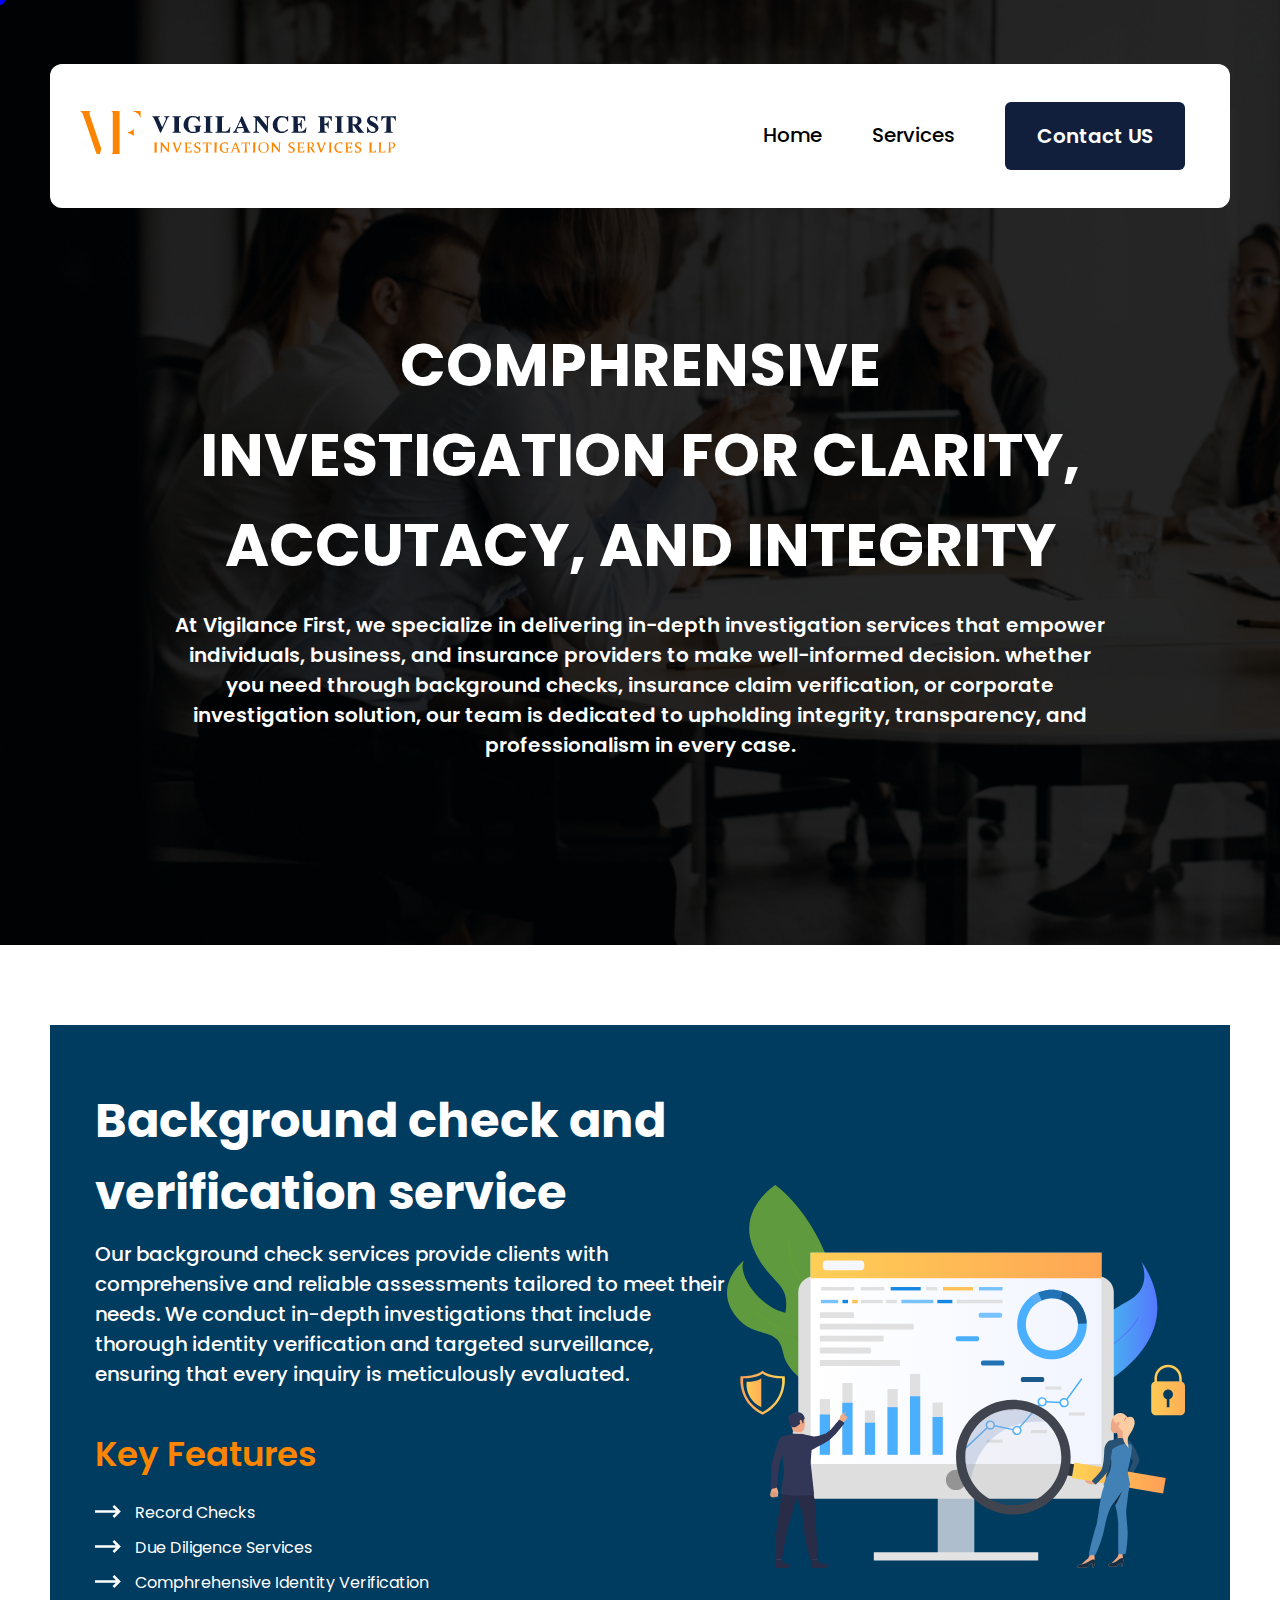
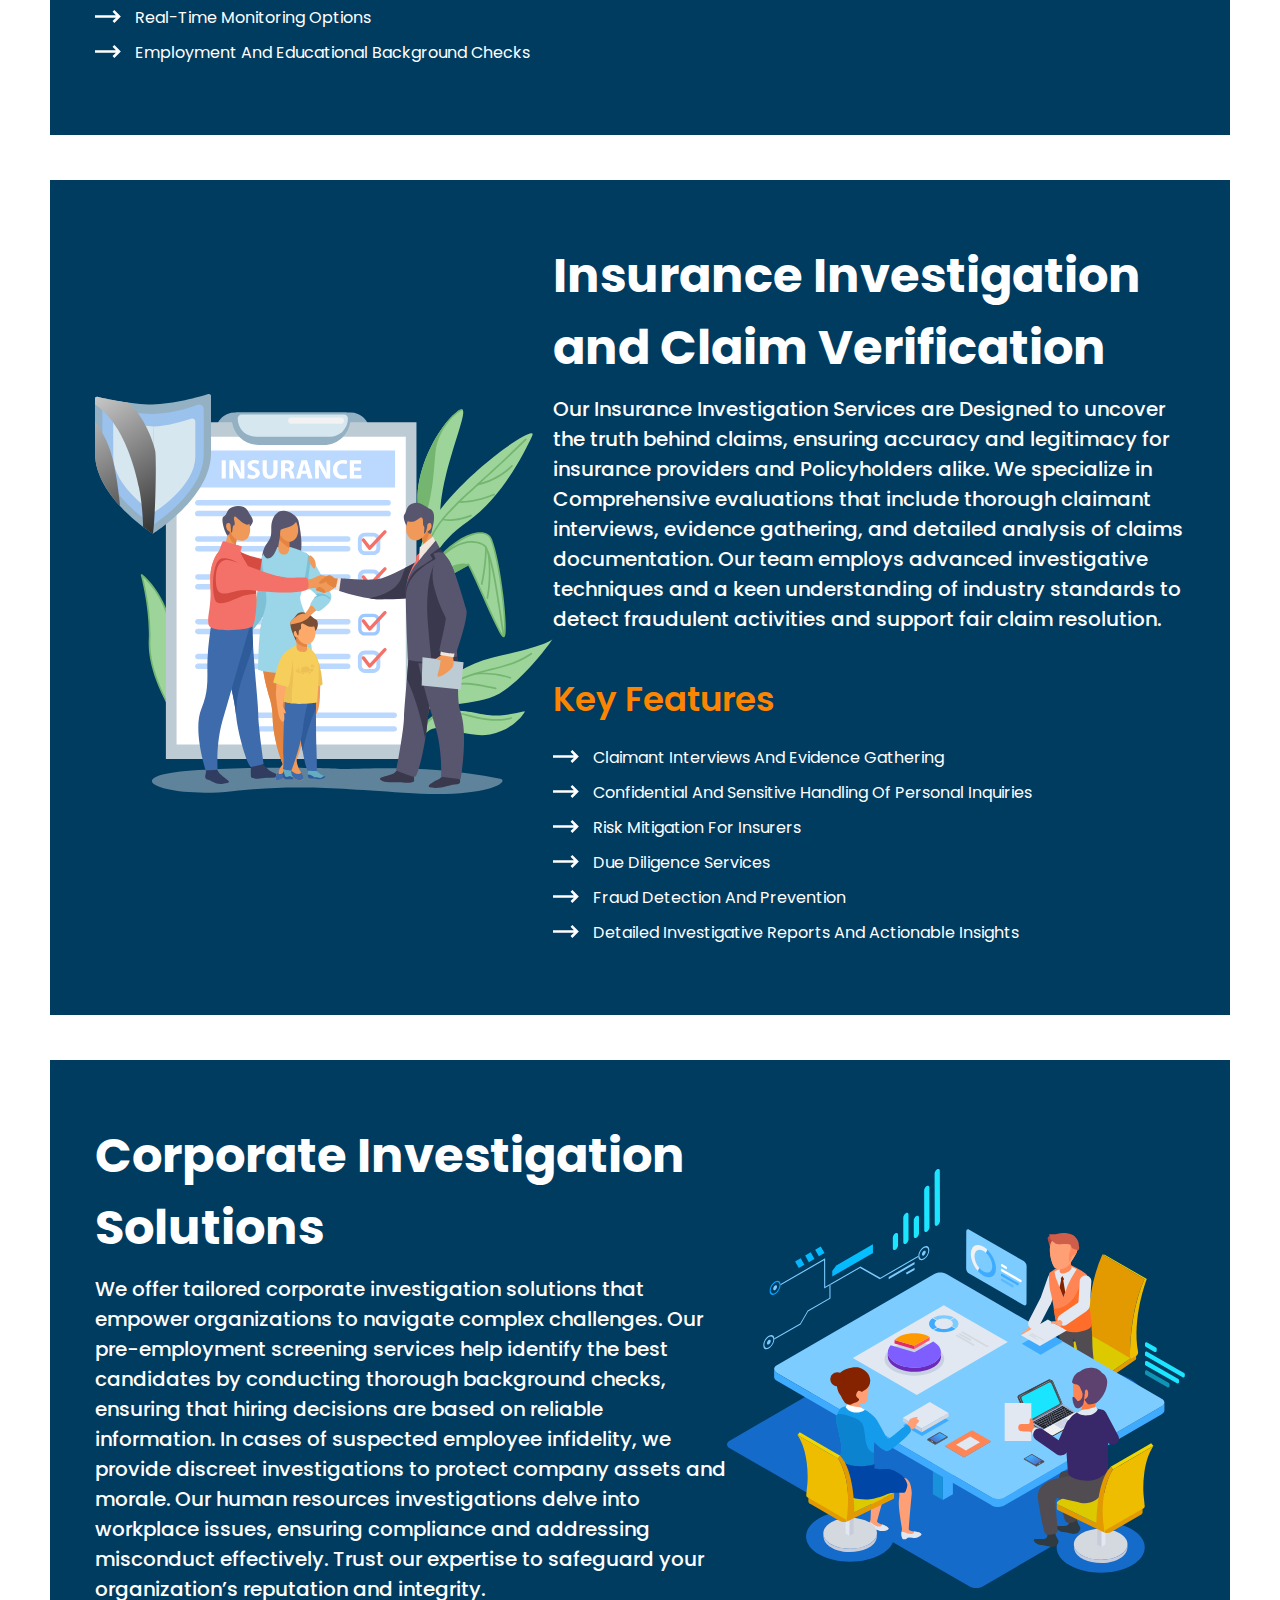
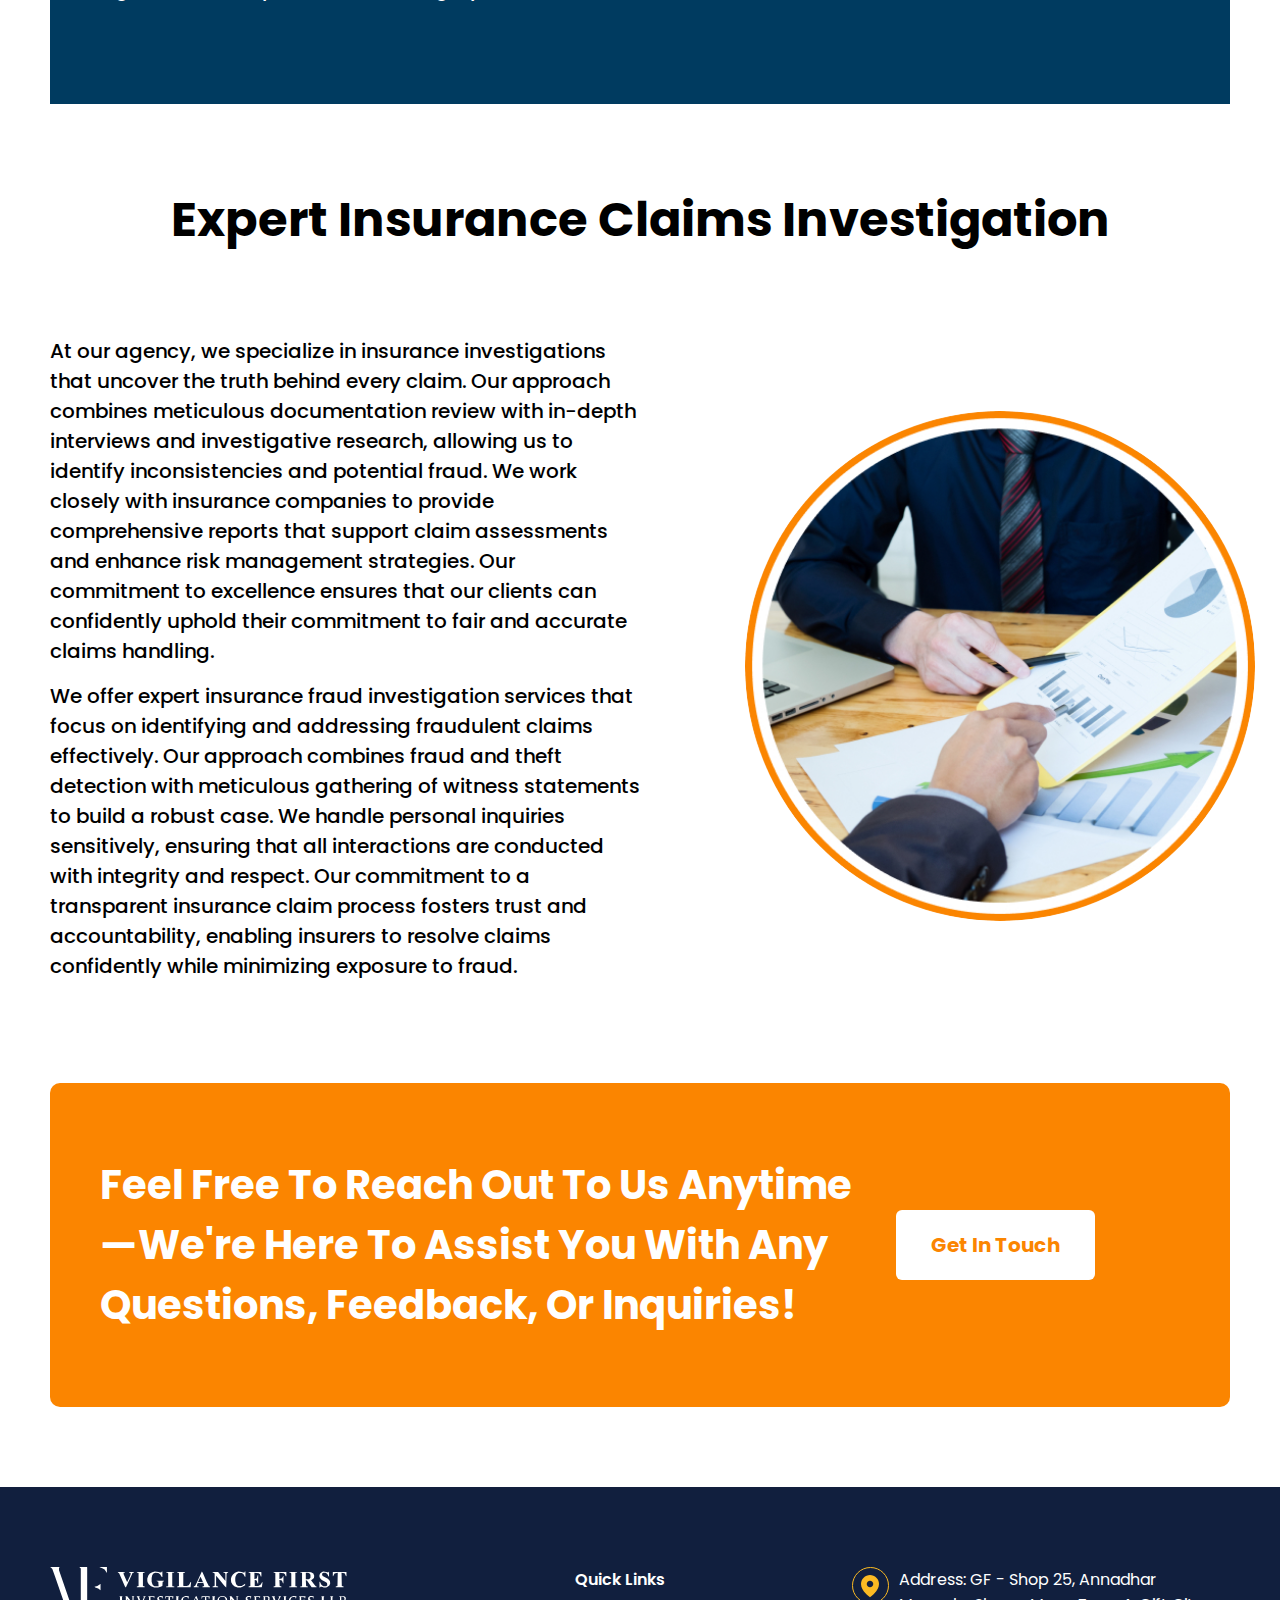
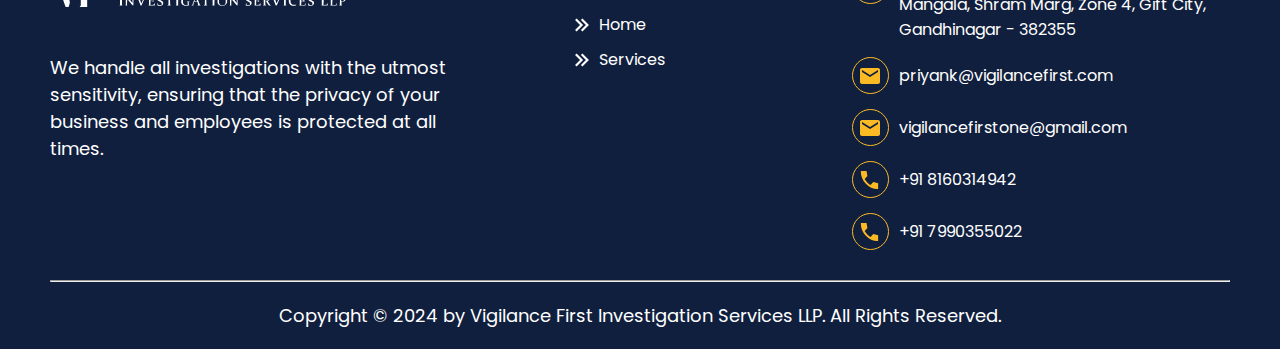
==== services.html @ 086d8054 "-" ====
<!DOCTYPE html>
<html lang="en">

<head>
    <meta charset="UTF-8" />
    <meta name="viewport" content="width=device-width, initial-scale=1.0" />
    <title>VF | Services</title>
    <link
        href="https://fonts.googleapis.com/css2?family=Poppins:ital,wght@0,100;0,200;0,300;0,400;0,500;0,600;0,700;0,800;0,900;1,100;1,200;1,300;1,400;1,500;1,600;1,700;1,800;1,900&display=swap"
        rel="stylesheet" />
    <link rel="stylesheet" href="./css/style.css" />
    <link rel="stylesheet" href="./css/media.css" />
</head>

<body>
    <div id="cursor"></div>
    <header class="main-header">
        <div class="container">
            <div class="inner-header">
                <a class="logo" href="#"><img src="/images/header-logo.svg" alt=""></a>
                <button class="menu-toggle" aria-label="Toggle navigation">
                    <span class="bar"></span>
                    <span class="bar"></span>
                    <span class="bar"></span>
                </button>
                <div class="navmenu">
                    
                    <ul class="navbar">
                        <li><a href="./index.html">Home</a></li>
                        <li><a href="./services.html">Services</a></li>
                        <a href="mailto:vigilancefirstone@gmail.com" class="navbar-contact-cta">Contact US</a>
                    </ul>
                </div>
            </div>
        </div> 
    </header>

    <section class="hero-banner services">
        <div class="container">
            <div class="main-content">
                <h1>
                    Comphrensive investigation for clarity, accutacy, and integrity
                </h1>
                <p>
                    At Vigilance First, we specialize in delivering in-depth investigation
                    services that empower individuals, business, and insurance providers
                    to make well-informed decision. whether you need through background
                    checks, insurance claim verification, or corporate investigation
                    solution, our team is dedicated to upholding integrity,
                    transparency, and professionalism in every case.
                </p>
            </div>
        </div>
    </section>

    <section class="services-zig-zag-section py-80">
        <div class="container">
            <div class="main-content">
                <div class="left-content">
                    <h2>Background check and verification service</h2>
                    <p>
                        Our background check services provide clients with comprehensive and
                        reliable assessments tailored to meet their needs. We conduct
                        in-depth investigations that include thorough identity verification
                        and targeted surveillance, ensuring that every inquiry is
                        meticulously evaluated.
                    </p>
                    <span class="title">Key Features</span>
                    <ul>
                        <li>
                            <svg xmlns="http://www.w3.org/2000/svg" width="26" height="13" viewBox="0 0 26 13"
                                fill="none">
                                <path
                                    d="M20.8862 7.75L17.5537 11.0954L19.375 12.9167L25.8333 6.45833L19.375 0L17.5537 1.82125L20.8862 5.16667H0V7.75H20.8862Z"
                                    fill="white" />
                            </svg>
                            <span>record checks</span>
                        </li>
                        <li>
                            <svg xmlns="http://www.w3.org/2000/svg" width="26" height="13" viewBox="0 0 26 13"
                                fill="none">
                                <path
                                    d="M20.8862 7.75L17.5537 11.0954L19.375 12.9167L25.8333 6.45833L19.375 0L17.5537 1.82125L20.8862 5.16667H0V7.75H20.8862Z"
                                    fill="white" />
                            </svg>
                            <span>Due Diligence Services</span>
                        </li>
                        <li>
                            <svg xmlns="http://www.w3.org/2000/svg" width="26" height="13" viewBox="0 0 26 13"
                                fill="none">
                                <path
                                    d="M20.8862 7.75L17.5537 11.0954L19.375 12.9167L25.8333 6.45833L19.375 0L17.5537 1.82125L20.8862 5.16667H0V7.75H20.8862Z"
                                    fill="white" />
                            </svg>
                            <span>Comphrehensive identity verification</span>
                        </li>
                        <li>
                            <svg xmlns="http://www.w3.org/2000/svg" width="26" height="13" viewBox="0 0 26 13"
                                fill="none">
                                <path
                                    d="M20.8862 7.75L17.5537 11.0954L19.375 12.9167L25.8333 6.45833L19.375 0L17.5537 1.82125L20.8862 5.16667H0V7.75H20.8862Z"
                                    fill="white" />
                            </svg>
                            <span>Real-time monitoring options</span>
                        </li>
                        <li>
                            <svg xmlns="http://www.w3.org/2000/svg" width="26" height="13" viewBox="0 0 26 13"
                                fill="none">
                                <path
                                    d="M20.8862 7.75L17.5537 11.0954L19.375 12.9167L25.8333 6.45833L19.375 0L17.5537 1.82125L20.8862 5.16667H0V7.75H20.8862Z"
                                    fill="white" />
                            </svg>
                            <span>Employment and educational background checks</span>
                        </li>
                    </ul>
                </div>
                <div class="right-content">
                    <img src="./images/services-zig-zag-1.svg" alt="">
                </div>
            </div>

            <div class="main-content flip">
                <div class="left-content">
                    <h2>Insurance Investigation and Claim Verification</h2>
                    <p>
                        Our Insurance Investigation Services are Designed to uncover the truth behind claims, ensuring
                        accuracy and legitimacy for insurance providers and Policyholders alike. We specialize in
                        Comprehensive evaluations that include thorough claimant interviews, evidence gathering, and
                        detailed analysis of claims documentation. Our team employs advanced investigative techniques
                        and a keen understanding of industry standards to detect fraudulent activities and support fair
                        claim resolution.
                    </p>
                    <span class="title">Key Features</span>
                    <ul>
                        <li>
                            <svg xmlns="http://www.w3.org/2000/svg" width="26" height="13" viewBox="0 0 26 13"
                                fill="none">
                                <path
                                    d="M20.8862 7.75L17.5537 11.0954L19.375 12.9167L25.8333 6.45833L19.375 0L17.5537 1.82125L20.8862 5.16667H0V7.75H20.8862Z"
                                    fill="white" />
                            </svg>
                            <span>Claimant interviews and evidence gathering</span>
                        </li>
                        <li>
                            <svg xmlns="http://www.w3.org/2000/svg" width="26" height="13" viewBox="0 0 26 13"
                                fill="none">
                                <path
                                    d="M20.8862 7.75L17.5537 11.0954L19.375 12.9167L25.8333 6.45833L19.375 0L17.5537 1.82125L20.8862 5.16667H0V7.75H20.8862Z"
                                    fill="white" />
                            </svg>
                            <span>confidential and sensitive handling of personal inquiries</span>
                        </li>
                        <li>
                            <svg xmlns="http://www.w3.org/2000/svg" width="26" height="13" viewBox="0 0 26 13"
                                fill="none">
                                <path
                                    d="M20.8862 7.75L17.5537 11.0954L19.375 12.9167L25.8333 6.45833L19.375 0L17.5537 1.82125L20.8862 5.16667H0V7.75H20.8862Z"
                                    fill="white" />
                            </svg>
                            <span>Risk mitigation for insurers</span>
                        </li>
                        <li>
                            <svg xmlns="http://www.w3.org/2000/svg" width="26" height="13" viewBox="0 0 26 13"
                                fill="none">
                                <path
                                    d="M20.8862 7.75L17.5537 11.0954L19.375 12.9167L25.8333 6.45833L19.375 0L17.5537 1.82125L20.8862 5.16667H0V7.75H20.8862Z"
                                    fill="white" />
                            </svg>
                            <span>Due diligence services</span>
                        </li>
                        <li>
                            <svg xmlns="http://www.w3.org/2000/svg" width="26" height="13" viewBox="0 0 26 13"
                                fill="none">
                                <path
                                    d="M20.8862 7.75L17.5537 11.0954L19.375 12.9167L25.8333 6.45833L19.375 0L17.5537 1.82125L20.8862 5.16667H0V7.75H20.8862Z"
                                    fill="white" />
                            </svg>
                            <span>Fraud detection and prevention</span>
                        </li>
                        <li>
                            <svg xmlns="http://www.w3.org/2000/svg" width="26" height="13" viewBox="0 0 26 13"
                                fill="none">
                                <path
                                    d="M20.8862 7.75L17.5537 11.0954L19.375 12.9167L25.8333 6.45833L19.375 0L17.5537 1.82125L20.8862 5.16667H0V7.75H20.8862Z"
                                    fill="white" />
                            </svg>
                            <span>detailed investigative reports and actionable insights</span>
                        </li>
                    </ul>
                </div>
                <div class="right-content">
                    <img src="./images/services-zig-zag-2.svg" alt="">
                </div>
            </div>

            <div class="main-content">
                <div class="left-content">
                    <h2>Corporate Investigation Solutions</h2>
                    <p>
                        We offer tailored corporate investigation solutions that empower organizations to navigate
                        complex challenges. Our pre-employment screening services help identify the best candidates by
                        conducting thorough background checks, ensuring that hiring decisions are based on reliable
                        information. In cases of suspected employee infidelity, we provide discreet investigations to
                        protect company assets and morale. Our human resources investigations delve into workplace
                        issues, ensuring compliance and addressing misconduct effectively. Trust our expertise to
                        safeguard your organization’s reputation and integrity.
                    </p>
                    <!-- <span class="title">Key Features</span>
                    <ul>
                        <li>
                            <svg xmlns="http://www.w3.org/2000/svg" width="26" height="13" viewBox="0 0 26 13"
                                fill="none">
                                <path
                                    d="M20.8862 7.75L17.5537 11.0954L19.375 12.9167L25.8333 6.45833L19.375 0L17.5537 1.82125L20.8862 5.16667H0V7.75H20.8862Z"
                                    fill="white" />
                            </svg>
                            <span>record checks</span>
                        </li>
                        <li>
                            <svg xmlns="http://www.w3.org/2000/svg" width="26" height="13" viewBox="0 0 26 13"
                                fill="none">
                                <path
                                    d="M20.8862 7.75L17.5537 11.0954L19.375 12.9167L25.8333 6.45833L19.375 0L17.5537 1.82125L20.8862 5.16667H0V7.75H20.8862Z"
                                    fill="white" />
                            </svg>
                            <span>Due Diligence Services</span>
                        </li>
                        <li>
                            <svg xmlns="http://www.w3.org/2000/svg" width="26" height="13" viewBox="0 0 26 13"
                                fill="none">
                                <path
                                    d="M20.8862 7.75L17.5537 11.0954L19.375 12.9167L25.8333 6.45833L19.375 0L17.5537 1.82125L20.8862 5.16667H0V7.75H20.8862Z"
                                    fill="white" />
                            </svg>
                            <span>Comphrehensive identity verification</span>
                        </li>
                        <li>
                            <svg xmlns="http://www.w3.org/2000/svg" width="26" height="13" viewBox="0 0 26 13"
                                fill="none">
                                <path
                                    d="M20.8862 7.75L17.5537 11.0954L19.375 12.9167L25.8333 6.45833L19.375 0L17.5537 1.82125L20.8862 5.16667H0V7.75H20.8862Z"
                                    fill="white" />
                            </svg>
                            <span>Real-time monitoring options</span>
                        </li>
                    </ul> -->
                </div>
                <div class="right-content">
                    <img src="./images/services-zig-zag-3.svg" alt="">
                </div>
            </div>
        </div>
    </section>

    <section class="why-choose-us services">
        <div class="container">
            <h2 class="center">Expert Insurance Claims Investigation</h2>
            <div class="main-content">
                <div class="left-content">
                    <p>At our agency, we specialize in insurance investigations that uncover the truth behind every
                        claim. Our approach combines meticulous documentation review with in-depth interviews and
                        investigative research, allowing us to identify inconsistencies and potential fraud. We work
                        closely with insurance companies to provide comprehensive reports that support claim assessments
                        and enhance risk management strategies. Our commitment to excellence ensures that our clients
                        can confidently uphold their commitment to fair and accurate claims handling.
                    </p>
                    <p>We offer expert insurance fraud investigation services that focus on identifying and addressing
                        fraudulent claims effectively. Our approach combines fraud and theft detection with meticulous
                        gathering of witness statements to build a robust case. We handle personal inquiries
                        sensitively, ensuring that all interactions are conducted with integrity and respect. Our
                        commitment to a transparent insurance claim process fosters trust and accountability, enabling
                        insurers to resolve claims confidently while minimizing exposure to fraud.
                    </p>
                </div>
                <div class="right-content">
                    <div class="round-img">
                        <img src="./images/why-choose-services.jpg" alt="">
                    </div>
                </div>
            </div>
        </div>
    </section>

    <section class="cta-section py-80">
        <div class="container">
            <div class="content">
                <p class="white">
                    Feel free to reach out to us anytime—we're here to assist you with
                    any questions, feedback, or inquiries!
                </p>
                <a class="white" href="mailto:vigilancefirstone@gmail.com">Get In Touch
                </a>
            </div>
        </div>
    </section>

    <footer class="footer-section py-80">
        <div class="container">
            <div class="main-content">
                <div class="left-content">
                    <div class="logo">
                        <img src="./images/footer-logo.svg" alt="" />
                    </div>
                    <p>
                        We handle all investigations with the utmost sensitivity, ensuring
                        that the privacy of your business and employees is protected at
                        all times.
                    </p>
                </div>
                <div class="middle-content">
                    <span class="title">Quick Links</span>
                    <ul>
                        <li>
                            <a href="./index.html">
                                <svg xmlns="http://www.w3.org/2000/svg" width="14" height="14" viewBox="0 0 14 14"
                                    fill="none">
                                    <path
                                        d="M7.44847 13.5109L5.91555 11.9802L10.8989 6.99684L5.91555 2.01351L7.44847 0.489258L13.9593 7.00009L7.44955 13.5109H7.44847ZM1.57138 13.5109L0.0395508 11.9802L5.02288 6.99684L0.0395508 2.02109L1.57138 0.489258L8.0833 7.00009L1.57247 13.5109H1.57138Z"
                                        fill="white" />
                                </svg>
                                Home
                            </a>
                        </li>
                        <li>
                            <a href="./services.html">
                                <svg xmlns="http://www.w3.org/2000/svg" width="14" height="14" viewBox="0 0 14 14"
                                    fill="none">
                                    <path
                                        d="M7.44847 13.5109L5.91555 11.9802L10.8989 6.99684L5.91555 2.01351L7.44847 0.489258L13.9593 7.00009L7.44955 13.5109H7.44847ZM1.57138 13.5109L0.0395508 11.9802L5.02288 6.99684L0.0395508 2.02109L1.57138 0.489258L8.0833 7.00009L1.57247 13.5109H1.57138Z"
                                        fill="white" />
                                </svg>
                                Services
                            </a>
                        </li>
                    </ul>
                </div>
                <div class="right-content">
                    <a href="">
                        <img src="./images/location-icon.svg" alt="" />
                        Address: GF - Shop 25, Annadhar Mangala, Shram Marg, Zone 4, Gift
                        City, <br />Gandhinagar - 382355</a>
                    <a href="mailto:priyank@vigilancefirst.com">
                        <img src="./images/mail-icon.svg" alt="" />
                        priyank@vigilancefirst.com
                    </a>
                    <a href="mailto:vigilancefirstone@gmail.com">
                        <img src="./images/mail-icon.svg" alt="" />
                        vigilancefirstone@gmail.com
                    </a>
                    <a href="tel:+918160314942">
                        <img src="./images/call-icon.svg" alt="" />
                        +91 8160314942
                    </a>
                    <a href="tel:+917990355022">
                        <img src="./images/call-icon.svg" alt="" />
                        +91 7990355022
                    </a>
                </div>
            </div>
            <hr />
            <div class="lower-content">
                <p class="center">
                    Copyright © 2024 by Vigilance First Investigation Services LLP. All
                    Rights Reserved.
                </p>
            </div>
        </div>
    </footer>

    <script src="https://cdnjs.cloudflare.com/ajax/libs/jquery/3.7.1/jquery.min.js"></script>
    <script src="./script.js"></script>
</body>

</html>
---- css/style.css ----
* {
    margin: 0;
    padding: 0;
    box-sizing: border-box;
    font-family: "Poppins", sans-serif;
    text-decoration: none;
    list-style: none;
}

.container {
    max-width: 100%;
    margin: 0 auto;
    height: 100%;
}

@media (min-width:991px) {
    .container {
        max-width: 970px;
    }

}

@media (min-width:1200px) {
    .container {
        max-width: 1180px;
    }

}

@media (min-width:1520px) {
    .container {
        max-width: 1520px;
    }

}

/* common css start */
a {
    text-decoration: none;
    color: #000;
}

h1 {
    font-size: 64px;
    line-height: 96px;
    font-weight: 700;
}

h2 {
    font-size: 54px;
    font-weight: 700;
}

h4 {
    font-size: 30px;
}

p {
    font-size: 18px;
}

.center {
    text-align: center;
}

.white {
    color: #fff;
}

.cta {
    display: flex;
}

.cta-center {
    display: flex;
    justify-content: center;
    align-items: center;
}

.py-80 {
    padding: 80px 0;
}

.flip {
    flex-direction: row-reverse;
}

header.main-header {
    position: relative;
    width: 100%;
    display: inline-block;
    position: absolute;
    top: 64px;
    left: 0;
    right: 0;
    z-index: 999;
    margin: 0;
}

.menu-toggle {
    background: none;
    border: none;
    cursor: pointer;
    display: none;
    flex-direction: column;
    justify-content: space-between;
    height: 24px;
    width: 30px;
    position: absolute;
    right: 30px;
    top: 40px;
}

.navbar.active {
    display: flex !important;
}

span.bar {
    width: 35px;
    height: 3px;
    background-color: #000;
    transition: all 0.3s ease;
}

.menu-toggle.active span.bar:nth-child(1) {
    transform: translateY(9px) rotate(45deg);
}

.menu-toggle.active span.bar:nth-child(2) {
    opacity: 0;
}

.menu-toggle.active span.bar:nth-child(3) {
    transform: translateY(-12px) rotate(-45deg);
}

header.main-header .inner-header {
    position: relative;
    width: 100%;
    background-color: #fff;
    border-radius: 12px;
    padding: 38px 45px 38px 30px;
    display: flex;
    align-items: center;
    justify-content: flex-start;
}

header.main-header .navmenu {
    width: 100%;
    display: flex;
    justify-content: end;
    align-items: center;
}

header.main-header .navmenu .navbar {
    display: flex;
    gap: 50px;
    align-items: center;
}

header.main-header .navmenu .navbar a {
    color: #000;
    font-size: 20px;
    font-weight: 500;
    line-height: 24px;
    transition: all 0.3s ease;
}

header.main-header .navmenu .navbar a:hover {
    color: #fb8500;
}

header.main-header .navmenu .navbar .logo {
    font-size: 20px;
    font-weight: 600;
    color: #fff;
}

header.main-header .navmenu .navbar .navbar-contact-cta {
    background-color: #111f3d;
    font-size: 20px;
    line-height: 30px;
    font-weight: 600;
    color: #fff;
    padding: 17px 30px;
    border-radius: 6px;
    border: 2px solid transparent;
}

header.main-header .navmenu .navbar .navbar-contact-cta:hover {
    background-color: transparent;
    border: 2px solid #fb8500;
}

section.hero-banner {
    position: relative;
    width: 100%;
    padding: 320px 0 185px;
    display: inline-block;
    background-image: url(/images/home-banner-bg.png);
    background-repeat: no-repeat;
    background-size: cover;
    background-position: 100% 100%;
    height: 100%;
    z-index: 1;
}

section.hero-banner::before {
    content: "";
    position: absolute;
    width: 100%;
    top: 0;
    left: 0;
    background-color: #00000099;
    height: 100%;
    z-index: -1;
}

section.hero-banner .main-content {
    width: 100%;
    text-align: center;
    max-width: 70%;
    margin: 0 auto;
}

section.hero-banner .main-content h1 {
    color: #fff;
    margin-bottom: 20px;
    text-transform: uppercase;
}

section.hero-banner .main-content p {
    color: #fff;
    font-size: 20px;
    line-height: 30px;
    font-weight: 600;
}

section.hero-banner .main-content .cta {
    width: 100%;
    display: flex;
    justify-content: center;
    margin-top: 45px;
}

.cta a {
    color: #fff;
    background-color: #fb8500;
    font-size: 20px;
    line-height: 30px;
    padding: 15px 38px;
    border-radius: 6px;
    font-weight: 700;
}

section.mission-vission-section {
    width: 100%;
    display: inline-block;
    padding: 80px 0 30px;
}

section.mission-vission-section .wrapper {
    width: 100%;
    display: flex;
    gap: 45px;
}

section.mission-vission-section .wrapper .mission {
    position: relative;
    width: 50%;
    background-color: #003b60;
    padding: 40px;
    border-radius: 6px;
    overflow: hidden;
}

section.mission-vission-section .wrapper .mission::before {
    content: "";
    position: absolute;
    height: 280px;
    width: 280px;
    right: -20%;
    top: -30%;
    border-radius: 50%;
    background: linear-gradient(135.24deg, rgba(3, 73, 117, 0.3) 17.18%, rgba(5, 78, 124, 0.3) 36.84%, rgba(251, 191, 48, 0.3) 69.26%);
}

section.mission-vission-section .wrapper .vision {
    position: relative;
    width: 50%;
    background-color: #076aab;
    padding: 40px;
    border-radius: 6px;
    overflow: hidden;
}

section.mission-vission-section .wrapper .vision::before {
    content: "";
    position: absolute;
    height: 280px;
    width: 280px;
    right: -20%;
    bottom: -30%;
    border-radius: 50%;
    transform: rotate(-280deg);
    background: linear-gradient(135.24deg, rgba(3, 73, 117, 0.3) 17.18%, rgba(5, 78, 124, 0.3) 36.84%, rgba(233, 168, 12, 0.3) 69.26%);
}

section.mission-vission-section .wrapper .mission .title, section.mission-vission-section .wrapper .vision .title {
    font-size: 40px;
    font-weight: 700;
    line-height: 60px;
    color: #fff;
    margin: 20px 0;
    position: relative;
    border-bottom: 2px solid #024f80;
    display: inline-block;
}

section.mission-vission-section .wrapper .mission .title span, section.mission-vission-section .wrapper .vision .title span {
    font-weight: 500;
    padding-right: 8px;
}

section.mission-vission-section .wrapper .mission .discription p, section.mission-vission-section .wrapper .vision .discription p {
    color: #fff;
    font-size: 18px;
    font-weight: 600;
    line-height: 30px;
    text-transform: capitalize;
}

section.our-value-section {
    width: 100%;
    display: inline-block;
    padding-bottom: 120px;
}

section.our-value-section .inner-content {
    width: 100%;
    background-color: #fb8500;
    border-radius: 6px;
    padding: 65px 0 0;
}

section.our-value-section .inner-content .four-col {
    width: 100%;
    display: flex;
    align-items: normal;
    justify-content: center;
    padding-top: 60px;
    position: relative;
    z-index: 1;
    overflow: hidden;
    flex-wrap: wrap;
}

section.our-value-section .inner-content .four-col::before {
    content: "";
    position: absolute;
    bottom: -100px;
    right: -80px;
    background: linear-gradient(179.57deg, #f68c16 0.37%, #ff951e 71.35%);
    height: 410px;
    width: 410px;
    border-radius: 50%;
    z-index: -1;
}

section.our-value-section .inner-content .section-heading {
    display: inline-block;
    width: 100%;
    text-align: center;
}

section.our-value-section .inner-content .section-heading .heading span {
    font-weight: 500;
}

section.our-value-section .inner-content .section-heading .heading {
    font-size: 40px;
    font-weight: 700;
    line-height: 60px;
    color: #fff;
}

section.our-value-section .inner-content .four-col .column .title span {
    font-size: 24px;
    font-weight: 600;
    line-height: 36px;
    color: #fff;
    padding-bottom: 20px;
    display: inline-block;
}

section.our-value-section .inner-content .four-col .column .title p {
    font-size: 20px;
    font-weight: 600;
    line-height: 30px;
    text-transform: capitalize;
}

section.our-value-section .inner-content .four-col .column {
    width: 25%;
    border-right: 1px solid #fff;
    padding: 20px 20px 30px 20px;
}

section.our-value-section .inner-content .four-col .column:last-child {
    border: none;
}

section.Specialization-section {
    width: 100%;
    display: inline-block;
    background-color: #111f3e;
}

section.Specialization-section h2.section-heading.center {
    color: #fff;
}

section.Specialization-section .blogs {
    width: 100%;
    display: flex;
    flex-wrap: wrap;
    justify-content: center;
    gap: 40px;
    padding-top: 70px;
}

section.Specialization-section .blogs .blog {
    width: 30%;
    padding: 50px 0px 0px;
    background-color: #fff;
    border-radius: 20px;
    text-align: center;
}

section.Specialization-section .blogs .blog .title {
    font-size: 24px;
    font-weight: 600;
    line-height: 36px;
    color: #000;
    margin-top: 20px;
    padding-bottom: 81px;
}

section.Specialization-section .blogs .blog .icon img {
    width: 80px;
    height: 80px;
}

section.Specialization-section .blogs .blog .blog-cta {
    background-color: #111f3e;
    color: #fff;
    font-size: 18px;
    font-weight: 600;
    line-height: 27px;
    border-top-left-radius: 20px;
    border-top-right-radius: 20px;
    gap: 15px;
    width: 100%;
    max-width: 218px;
    height: 64px;
    display: flex;
    cursor: pointer;
    align-items: center;
    justify-content: center;
    margin: 0 auto -2px;
}

.founding-history {
    width: 100%;
    display: inline-block;
    overflow: hidden;
}

.founding-history .main-content {
    padding: 120px 0 0;
}

.founding-history .main-content .column {
    display: flex;
    justify-content: space-between;
    align-items: center;
    gap: 75px;
}

.founding-history .main-content .column.right-circle {
    padding-top: 140px;
}

.founding-history .main-content .column .left-content {
    position: relative;
    z-index: 1;
}

.founding-history .main-content .column.left-circle .left-content::before {
    content: "";
    position: absolute;
    top: -35%;
    left: -70%;
    height: 725px;
    width: 725px;
    border-radius: 50%;
    background-color: #edf3ff;
    z-index: -1;
}

.founding-history .main-content .column.right-circle .left-content::before {
    content: "";
    position: absolute;
    top: -35%;
    right: -70%;
    height: 725px;
    width: 725px;
    border-radius: 50%;
    background-color: #fff6e2;
    z-index: -1;
}

.founding-history .main-content .column .right-content {
    position: relative;
    z-index: 1;
}

.founding-history .main-content .column .right-content p {
    font-size: 18px;
    font-weight: 500;
    margin-bottom: 15px;
}

.why-choose-us {
    width: 100%;
    display: inline-block;
    background-color: #111f3e;
    overflow: hidden;
}

.why-choose-us * {
    color: #fff;
}

.why-choose-us .main-content {
    display: flex;
    justify-content: space-between;
    align-items: center;
    padding-top: 80px;
}

.why-choose-us .main-content .left-content {
    width: 50%;
}

.why-choose-us .main-content .left-content p {
    font-size: 20px;
    font-weight: 500;
    margin-bottom: 15px;
}

.why-choose-us .main-content .right-content {
    position: relative;
    z-index: 1;
}

.why-choose-us .main-content .right-content::before {
    content: "";
    height: 120%;
    width: 380px;
    position: absolute;
    top: 50%;
    right: -25%;
    background-color: #243966;
    border-radius: 20px 0 0 20px;
    z-index: -1;
    transform: translate(0, -50%);
}

.why-choose-us .main-content .right-content .round-img {
    border-radius: 50%;
    border: 10px solid #fb8500;    /* padding: 20px; */
    height: 460px;
    width: 460px;
    text-align: center;
    display: flex;
    justify-content: center;
    align-items: center;
}

.why-choose-us .main-content .right-content .round-img img {
    border-radius: 50%;
    height: 440px;
    width: 440px;
    display: inline-block;
    object-fit: contain;
}

.cta-section {
    display: inline-block;
    width: 100%;
}

.cta-section .content {
    background-color: #fb8500;
    display: flex;
    justify-content: flex-start;
    align-items: center;
    padding: 72px 50px;
    border-radius: 10px;
    gap: 40px;
}

.cta-section .content p {
    font-size: 40px;
    font-weight: 700;
    max-width: 70%;
    text-transform: capitalize;
}

.cta-section .content a {
    background-color: #fff;
    color: #fb8500;
    font-size: 20px;
    font-weight: 700;
    padding: 20px 35px;
    border-radius: 6px;
}

.footer-section {
    display: inline-block;
    width: 100%;
    background-color: #111f3e;
    padding-bottom: 0 !important;
}

.footer-section * {
    color: #fff;
}

.footer-section .main-content {
    display: flex;
    justify-content: space-between;
    align-items: flex-start;
    padding-bottom: 30px;
}

.footer-section .main-content .left-content {
    width: 36%;
}

.footer-section .main-content .left-content .logo {
    padding-bottom: 40px;
}

.footer-section .main-content .left-content .logo img {
    width: 70%;
}

.footer-section .main-content .middle-content {
    width: 20%;
}

.footer-section .main-content .middle-content .title {
    font-weight: 600;
}

.footer-section .main-content .middle-content ul {
    padding-top: 20px;
}

.footer-section .main-content .middle-content ul li {
    padding-bottom: 10px;
}

.footer-section .main-content .middle-content ul li a {
    display: flex;
    align-items: center;
    gap: 10px;
}

.footer-section .main-content .right-content a:first-child {
    align-items: flex-start;
}

.footer-section .main-content .right-content {
    width: 29%;
    display: flex;
    flex-direction: column;
    gap: 15px;
}

.footer-section .main-content .right-content a {
    display: flex;
    align-items: center;
    gap: 10px;
}

.footer-section .lower-content {
    padding: 20px 0;
}

/* services page */
.hero-banner.services {
    background: url(../images/services-hero.jpg) no-repeat;
    background-size: cover;
}

.hero-banner.services .main-content {
    max-width: 80%;
}

#cursor {
    position: fixed;
    top: -5px;
    left: -5px;
    width: 10px;
    height: 10px;
    background-color: blue;
    border-radius: 50%;
    z-index: 99999;
    transition: linear 0.19s;
    pointer-events: none;
}

.services-zig-zag-section .main-content {
    background-color: #003b60;
    display: flex;
    justify-content: space-between;
    align-items: flex-start;
    padding: 60px 45px;
}

.services-zig-zag-section .main-content * {
    color: #fff;
}

.services-zig-zag-section .main-content + .main-content {
    margin-top: 45px;
}

.services-zig-zag-section .main-content .left-content {
    width: 50%;
}

.services-zig-zag-section .main-content .left-content p {
    font-size: 20px;
    font-weight: 500;
    padding: 10px 0 40px;
}

.services-zig-zag-section .main-content .left-content .title {
    font-size: 38px;
    font-weight: 600;
    color: #fb8500;
}

.services-zig-zag-section .main-content .left-content ul {
    padding-top: 20px;
}

.services-zig-zag-section .main-content .left-content ul li {
    text-transform: capitalize;
    padding: 0 0 10px;
}

.services-zig-zag-section .main-content .left-content ul li svg {
    margin-right: 10px;
}

.services-zig-zag-section .main-content .right-content {
    width: 50%;
    text-align: end;
}

.services-zig-zag-section .main-content.flip {
    flex-direction: row-reverse;
}

.services-zig-zag-section .main-content.flip .right-content {
    text-align: left;
}

.why-choose-us.services {
    background-color: #fff;
}

.why-choose-us.services * {
    color: #000;
}

.why-choose-us.services .main-content .right-content::before {
    content: none;
}

.why-choose-us.services .main-content .right-content .round-img {
    border: none;
}
.why-choose-us.services .main-content .right-content .round-img img {
    height: 510px;
    width: 510px;
}
---- css/media.css ----
@media (max-width:1520px) {
    .founding-history .main-content .column {
        flex-direction: column;
    }

    .founding-history .main-content .column .left-content {
        width: 100%;
        text-align: center;
    }

    .founding-history .main-content .column .left-content img {
        display: inline-block;
    }

    .founding-history .main-content .column .right-content {
        width: 100%;
        position: relative;
        z-index: 1;
    }

    .founding-history .main-content .column.left-circle .left-content::before {
        left: -50%;
    }

    .founding-history .main-content .column.right-circle .left-content::before {
        right: -50%;
    }

    .services-zig-zag-section .main-content .right-content {
        width: 42%;
        text-align: end;
    }

    .services-zig-zag-section .main-content .right-content img {
        width: 100%;
    }

    .services-zig-zag-section .main-content .left-content {
        width: 58%;
    }

    .services-zig-zag-section .main-content {
        align-items: center;
    }

    .services-zig-zag-section .main-content .left-content .title {
        font-size: 34px;
    }

    .services-zig-zag-section .main-content h2 {
        font-size: 48px;
        font-weight: 700;
    }

}

@media (max-width:1440px) {
    h1 {
        font-size: 60px;
        line-height: 90px;
    }

    h2 {
        font-size: 48px;
    }

    h4 {
        font-size: 28px;
    }

    .footer-section .main-content .middle-content {
        width: 15%;
    }

    .footer-section .main-content .right-content {
        width: 32%;
    }

}

@media (max-width:1200px) {
    h1 {
        font-size: 60px;
        line-height: 90px;
    }

    h2 {
        font-size: 42px;
    }

    h4 {
        font-size: 24px;
    }

    .py-80 {
        padding: 60px 0;
    }

    .cta-section .content p {
        font-size: 30px;
    }

    .cta-section .content a {
        font-size: 18px;
        padding: 14px 30px;
    }

    section.hero-banner .main-content {
        max-width: 100%;
    }

    section.mission-vission-section .wrapper .vision, section.mission-vission-section .wrapper .mission {
        padding: 20px;
    }

    section.our-value-section .inner-content .four-col .column {
        width: 50%;
    }

    section.our-value-section .inner-content .four-col .column.cl-1 {
        border-right: 1px solid #fff !important;
        border-bottom: 1px solid #fff !important;
    }

    section.our-value-section .inner-content .four-col .column.cl-3 {
        border-right: 1px solid #fff !important;
        border-top: 1px solid #fff !important;
    }

    section.our-value-section .inner-content .four-col .column.cl-2 {
        border-bottom: 1px solid #fff !important;
        border-left: 1px solid #fff !important;
    }

    section.our-value-section .inner-content .four-col .column.cl-4 {
        border-left: 1px solid #fff !important;
        border-top: 1px solid #fff !important;
    }

    section.our-value-section .inner-content .four-col {
        justify-content: center;
    }

    section.our-value-section .inner-content .four-col .column {
        border: none;
    }

    section.Specialization-section .blogs .blog {
        width: 47%;
    }

    .founding-history .main-content {
        padding: 60px 0 0;
    }

    .founding-history .main-content .column {
        gap: 30px;
    }

    .founding-history .main-content .column.right-circle {
        padding-top: 100px;
    }

    .why-choose-us .main-content .right-content .round-img img {
        height: 300px;
        width: 300px;
    }

    .why-choose-us .main-content .right-content .round-img {
        height: 320px;
        width: 320px;
    }

    .why-choose-us .main-content .right-content::before {
        right: -65%;
    }

    .why-choose-us .main-content .right-content {
        width: 35%;
    }

    .why-choose-us .main-content .left-content {
        width: 60%;
    }

    .why-choose-us .main-content .left-content p {
        font-size: 18px;
    }

    .footer-section .main-content {
        flex-wrap: wrap;
        row-gap: 60px;
    }

    .footer-section .main-content .left-content {
        width: 50%;
    }

    .footer-section .main-content .middle-content {
        width: 30%;
    }

    .footer-section .main-content .right-content {
        width: 100%;
        flex-direction: row;
        flex-wrap: wrap;
        max-width: 40%;
        margin: 0 auto;
    }

    .services-zig-zag-section .main-content .right-content {
        width: 100%;
        text-align: end;
    }

    .services-zig-zag-section .main-content .right-content img {
        width: 100%;
        max-width: 60%;
        margin: 0 auto;
        display: block;
    }

    .services-zig-zag-section .main-content .left-content {
        width: 100%;
    }

    .services-zig-zag-section .main-content {
        align-items: center;
        flex-direction: column-reverse;
        gap: 30px;
    }

    .services-zig-zag-section .main-content.flip {
        flex-direction: column-reverse;
    }

    .services-zig-zag-section .main-content .left-content .title {
        font-size: 28px;
        line-height: 28px;
    }

    .services-zig-zag-section .main-content h2 {
        font-size: 42px;
    }

    .services-zig-zag-section .main-content .left-content p {
        font-size: 18px;
        padding: 10px 0 30px;
    }

    .services-zig-zag-section .main-content + .main-content {
        margin-top: 25px;
    }

}

@media (max-width:991px) {
    h1 {
        font-size: 54px;
        line-height: 80px;
    }

    h2 {
        font-size: 36px;
    }

    h4 {
        font-size: 22px;
    }

    p {
        font-size: 16px;
    }

    .container {
        padding: 0 25px;
    }

    header.main-header a.logo img {
        width: 250px;
    }

    header.main-header .navmenu .navbar {
        gap: 30px;
    }

    header.main-header .inner-header {
        padding: 30px;
        border-radius: 8px;
    }

    header.main-header .navmenu .navbar .navbar-contact-cta {
        font-size: 18px;
        padding: 12px 22px;
    }

    header.main-header .navmenu .navbar a {
        font-size: 18px;
    }

    section.our-value-section {
        padding-bottom: 80px;
    }

    section.mission-vission-section .wrapper {
        flex-direction: column;
    }

    section.mission-vission-section .wrapper .vision, section.mission-vission-section .wrapper .mission {
        width: 100%;
    }

    section.mission-vission-section .wrapper .mission::before {
        width: 250px;
        height: 250px;
        right: -10%;
        top: 40%;
    }

    section.mission-vission-section .wrapper .vision::before {
        width: 250px;
        height: 250px;
        bottom: 50%;
        right: -10%;
    }

    section.mission-vission-section .wrapper .mission .discription p, section.mission-vission-section.wrapper .vision.discription p {
        font-size: 16px;
        line-height: 26px;
    }

    section.our-value-section .inner-content {
        padding: 40px 0 0;
    }

    section.our-value-section .inner-content .four-col {
        padding-top: 40px;
    }

    section.our-value-section .inner-content .four-col .column .title span {
        padding-bottom: 5px;
    }

    .founding-history .main-content .column.left-circle .left-content::before {
        content: none;
    }

    .founding-history .main-content .column.right-circle .left-content::before {
        content: none;
    }

    .founding-history .main-content .column .left-content img {
        width: 100%;
    }

    .founding-history .main-content .column.right-circle {
        padding-top: 30px;
    }

    .why-choose-us .main-content {
        flex-direction: column-reverse;
        justify-content: center;
        align-items: center;
        row-gap: 40px;
        padding-top: 40px;
    }

    .why-choose-us .main-content .left-content {
        width: 100%;
    }

    .why-choose-us .main-content .right-content {
        width: 100%;
        text-align: center;
    }

    .why-choose-us .main-content .right-content::before {
        content: none;
    }

    .why-choose-us .main-content .right-content .round-img {
        margin: 0 auto;
    }

    .cta-section .content {
        padding: 30px 40px;
        flex-direction: column;
        justify-content: center;
        text-align: center;
        gap: 30px;
    }

    .cta-section .content p {
        font-size: 28px;
        max-width: 100%;
    }

    .services-zig-zag-section .main-content h2 {
        font-size: 32px;
    }

    .services-zig-zag-section .main-content .left-content .title {
        font-size: 24px;
        line-height: 24px;
    }

    .services-zig-zag-section .main-content {
        padding: 30px 25px;
    }

}

@media (max-width:768px) {
    h1 {
        font-size: 50px;
        line-height: 70px;
    }

    h2 {
        font-size: 32px;
    }

    h4 {
        font-size: 20px;
    }

    .py-80 {
        padding: 40px 0;
    }

    header.main-header {
        top: 50px;
    }

    header.main-header .navmenu .navbar {
        position: absolute;
        border-bottom-right-radius: 12px;
        border-bottom-left-radius: 12px;
        padding: 30px;
        top: 85%;
        flex-direction: column;
        width: 100%;
        left: 0;
        background-color: #fff;
        display: none;
    }

    .menu-toggle {
        display: flex;
    }

    section.our-value-section .inner-content .four-col {
        flex-wrap: wrap;
    }

    section.our-value-section .inner-content .four-col::before {
        display: none;
    }

    section.hero-banner {
        background-position: 80% 100%;
        padding: 250px 0 150px;
    }

    section.mission-vission-section {
        padding: 60px 0;
    }

    section.mission-vission-section .wrapper {
        gap: 30px;
    }

    section.our-value-section .inner-content .four-col .column {
        width: 100%;
    }

    section.our-value-section {
        padding-bottom: 60px;
    }

    section.mission-vission-section .wrapper .mission .title, section.mission-vission-section .wrapper .vision .title, section.our-value-section .inner-content .section-heading .heading {
        font-size: 36px;
        line-height: 54px;
    }

    section.our-value-section .inner-content {
        padding: 30px 0;
    }

    section.our-value-section .inner-content .four-col .column .title p {
        font-size: 18px;
        line-height: 28px;
    }

    section.our-value-section .inner-content .four-col .column {
        padding: 20px;
    }

    section.our-value-section .inner-content .four-col .column.cl-1 {
        border-right: none !important;
        border-bottom: 1px solid #fff !important;
    }

    section.Specialization-section .blogs {
        padding-top: 40px;
    }

    section.our-value-section .inner-content .four-col .column.cl-2 {
        border-left: none !important;
    }

    section.our-value-section .inner-content .four-col .column.cl-3 {
        border-right: none !important;
        border-top: none !important;
    }

    section.our-value-section .inner-content .four-col .column.cl-4 {
        border-left: none !important;
    }

    section.Specialization-section .blogs .blog {
        width: 100%;
        padding: 50px 10px 0;
    }

    .founding-history .main-content {
        padding: 30px 0 0;
    }

    .founding-history .main-content .column .left-content img {
        width: 100%;
        height: 380px;
        object-fit: cover;
    }

    .footer-section .main-content .left-content {
        width: 100%;
    }

    .footer-section .main-content .middle-content {
        width: 40%;
    }

    .footer-section .main-content .right-content {
        width: 100%;
        flex-direction: row;
        flex-wrap: wrap;
        max-width: 50%;
        margin: 0 0 0 auto;
    }

    .services-zig-zag-section .main-content h2 {
        font-size: 28px;
    }

    .hero-banner.services .main-content {
        max-width: 100%;
    }

    section.hero-banner .main-content p {
        font-size: 18px;
    }

}

@media (max-width:575px) {
    h1 {
        font-size: 42px;
        line-height: 55px;
    }

    h2 {
        font-size: 26px;
    }

    h4 {
        font-size: 18px;
    }

    p {
        font-size: 16px;
    }

    header.main-header {
        top: 30px;
    }

    header.main-header .inner-header {
        padding: 20px;
    }

    header.main-header a.logo img {
        width: 200px;
        display: block;
    }

    header.main-header .navmenu .navbar a {
        font-size: 16px;
        line-height: 20px;
    }

    header.main-header .navmenu .navbar {
        gap: 20px;
        padding: 20px;
    }

    header.main-header .navmenu .navbar {
        top: 90%;
    }

    header.main-header .navmenu .navbar .navbar-contact-cta {
        font-size: 16px;
        padding: 10px 18px;
        line-height: 20px;
    }

    span.bar {
        width: 30px;
    }

    .menu-toggle {
        right: 20px;
        top: 22px;
    }

    section.hero-banner {
        background-position: 70% 100%;
        padding: 200px 0 100px;
    }

    section.mission-vission-section .wrapper .mission .discription p, section.mission-vission-section .wrapper .vision .discription p {
        font-size: 16px;
        line-height: 24px;
    }

    section.mission-vission-section .wrapper .mission .title, section.mission-vission-section .wrapper .vision .title, section.our-value-section .inner-content .section-heading .heading {
        font-size: 28px;
        line-height: 40px;
        margin: 0px 0 10px;
    }

    section.mission-vission-section .wrapper .vision .icon img, section.mission-vission-section .wrapper .mission .icon img {
        width: 60px;
        height: 60px;
    }

    section.mission-vission-section {
        padding: 40px 0;
    }

    section.our-value-section {
        padding-bottom: 40px;
    }

    section.our-value-section .inner-content .four-col {
        padding-top: 10px;
    }

    section.our-value-section .inner-content .four-col .column .title p {
        font-size: 16px;
        line-height: 24px;
    }

    section.our-value-section .inner-content .four-col .column .title span {
        font-size: 22px;
        line-height: 28px;
    }

    section.our-value-section .inner-content .four-col .column .title span {
        padding-bottom: 10px;
    }

    section.Specialization-section .blogs {
        padding-top: 20px;
    }

    section.Specialization-section .blogs .blog {
        padding: 30px 10px 0;
    }

    section.Specialization-section .blogs .blog .title {
        font-size: 24px;
        line-height: 36px;
        padding-bottom: 60px;
        margin-top: 10px;
    }

    section.our-value-section .inner-content {
        padding: 20px 0;
    }

    .founding-history .main-content .column .left-content img {
        width: 100%;
        height: 300px;
        object-fit: cover;
    }

    .footer-section .main-content {
        row-gap: 30px;
    }

    .footer-section .main-content .middle-content {
        width: 100%;
    }

    .footer-section .main-content .right-content {
        width: 100%;
        flex-direction: row;
        flex-wrap: wrap;
        max-width: 70%;
        margin: 0 auto 0 0;
    }

    .cta-section .content p {
        font-size: 22px;
        max-width: 100%;
    }

    .services-zig-zag-section .main-content .left-content p {
        font-size: 16px;
        padding: 10px 0 25px;
    }

    .services-zig-zag-section .main-content h2 {
        font-size: 24px;
    }

    .services-zig-zag-section .main-content .left-content ul li span {
        font-size: 14px;
    }

    .services-zig-zag-section .main-content .right-content img {
        max-width: 80%;
    }

    .services-zig-zag-section .main-content .left-content ul {
        padding-top: 10px;
    }

    .services-zig-zag-section .main-content .left-content .title {
        font-size: 22px;
        line-height: 22px;
    }

    .services-zig-zag-section .main-content {
        padding: 20px 25px;
    }

}

@media (max-width:430px) {
    h1 {
        font-size: 34px;
        line-height: 46px;
    }

    .container {
        padding: 0 15px;
    }

    header.main-header a.logo img {
        width: 170px;
    }

    .menu-toggle {
        justify-content: center;
        gap: 6px;
    }

    .menu-toggle {
        right: 15px;
        top: 20px;
    }

    span.bar {
        width: 25px;
        height: 2px;
    }

    .menu-toggle.active span.bar:nth-child(3) {
        transform: translateY(-8px) rotate(-45deg);
    }

    section.mission-vission-section .wrapper .vision::before {
        bottom: 60%;
        right: -20%;
    }

    section.mission-vission-section .wrapper .mission::before {
        right: -20%;
        top: 50%;
    }

    .founding-history .main-content .column .left-content img {
        width: 100%;
        height: 220px;
        object-fit: cover;
    }

    section.hero-banner {
        background-position: 70% 100%;
        padding: 160px 0 40px;
    }

    .footer-section .main-content .right-content {
        max-width: 100%;
    }

}
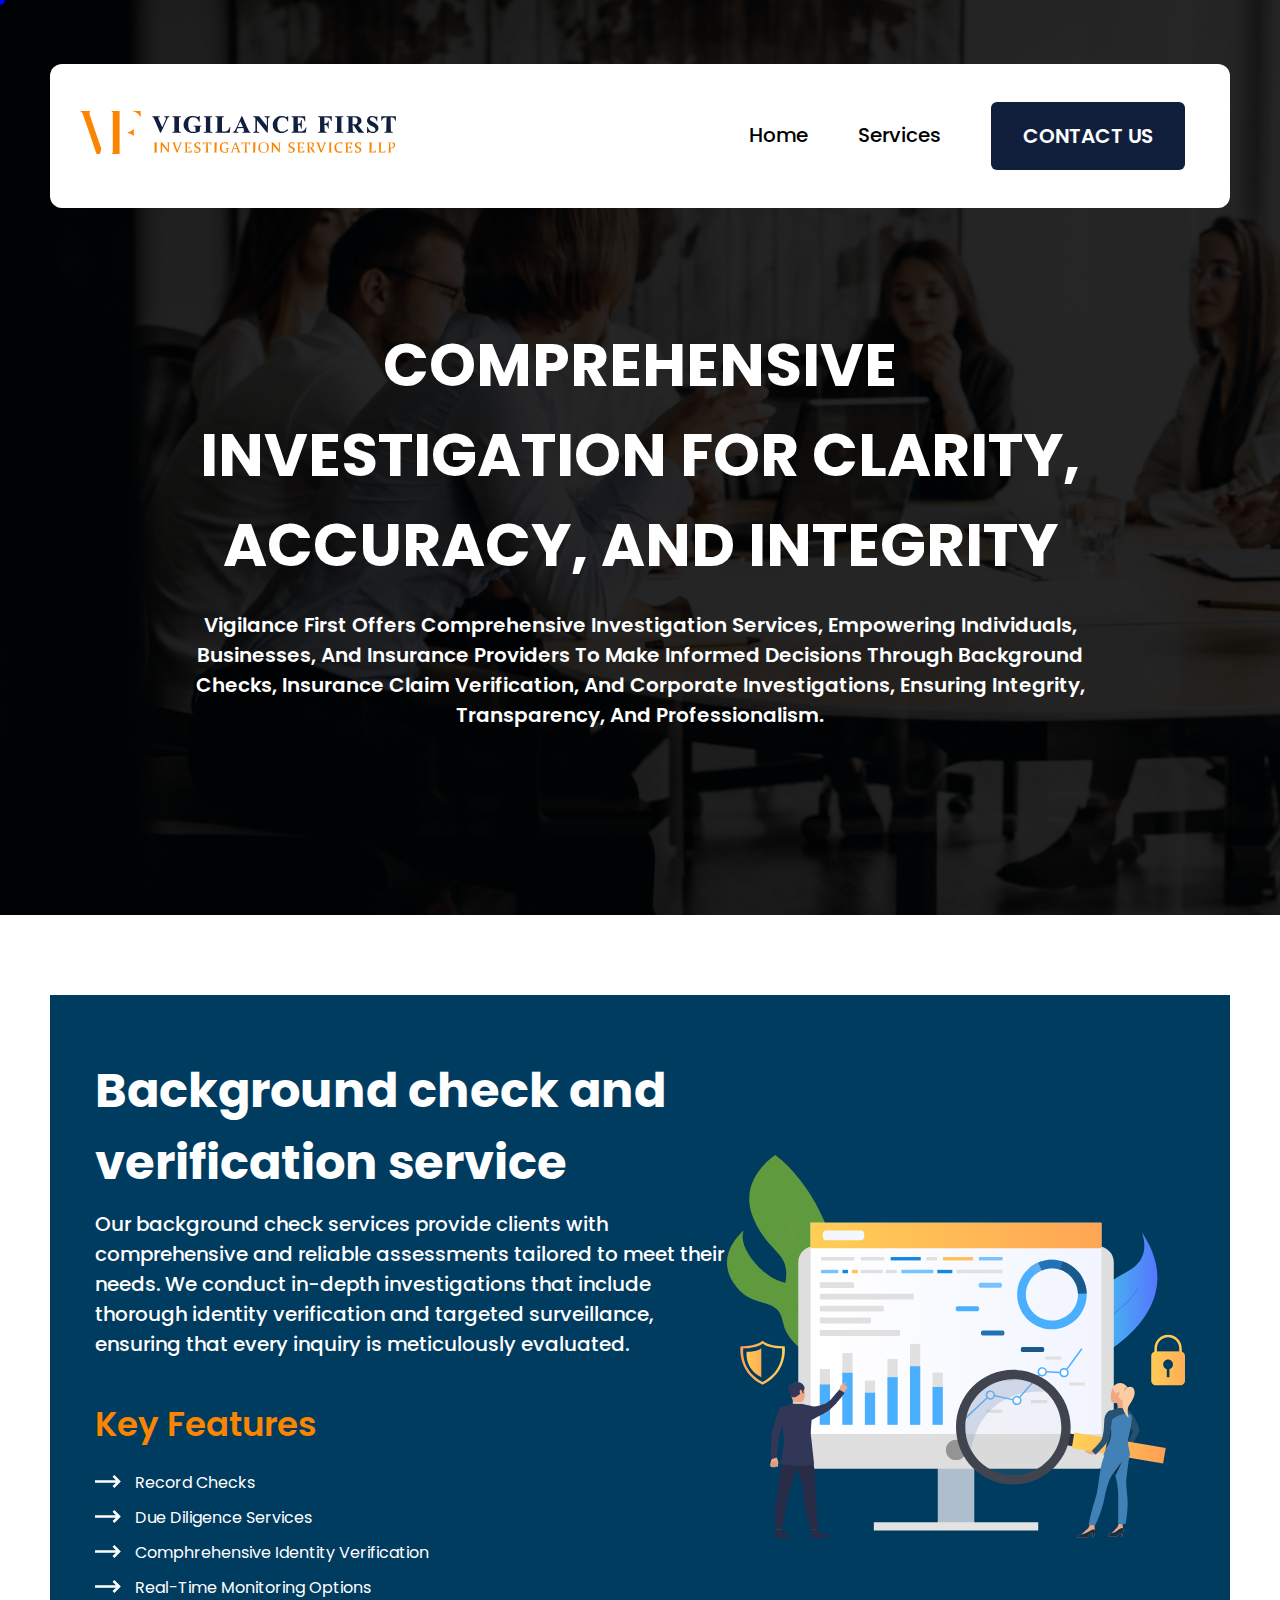
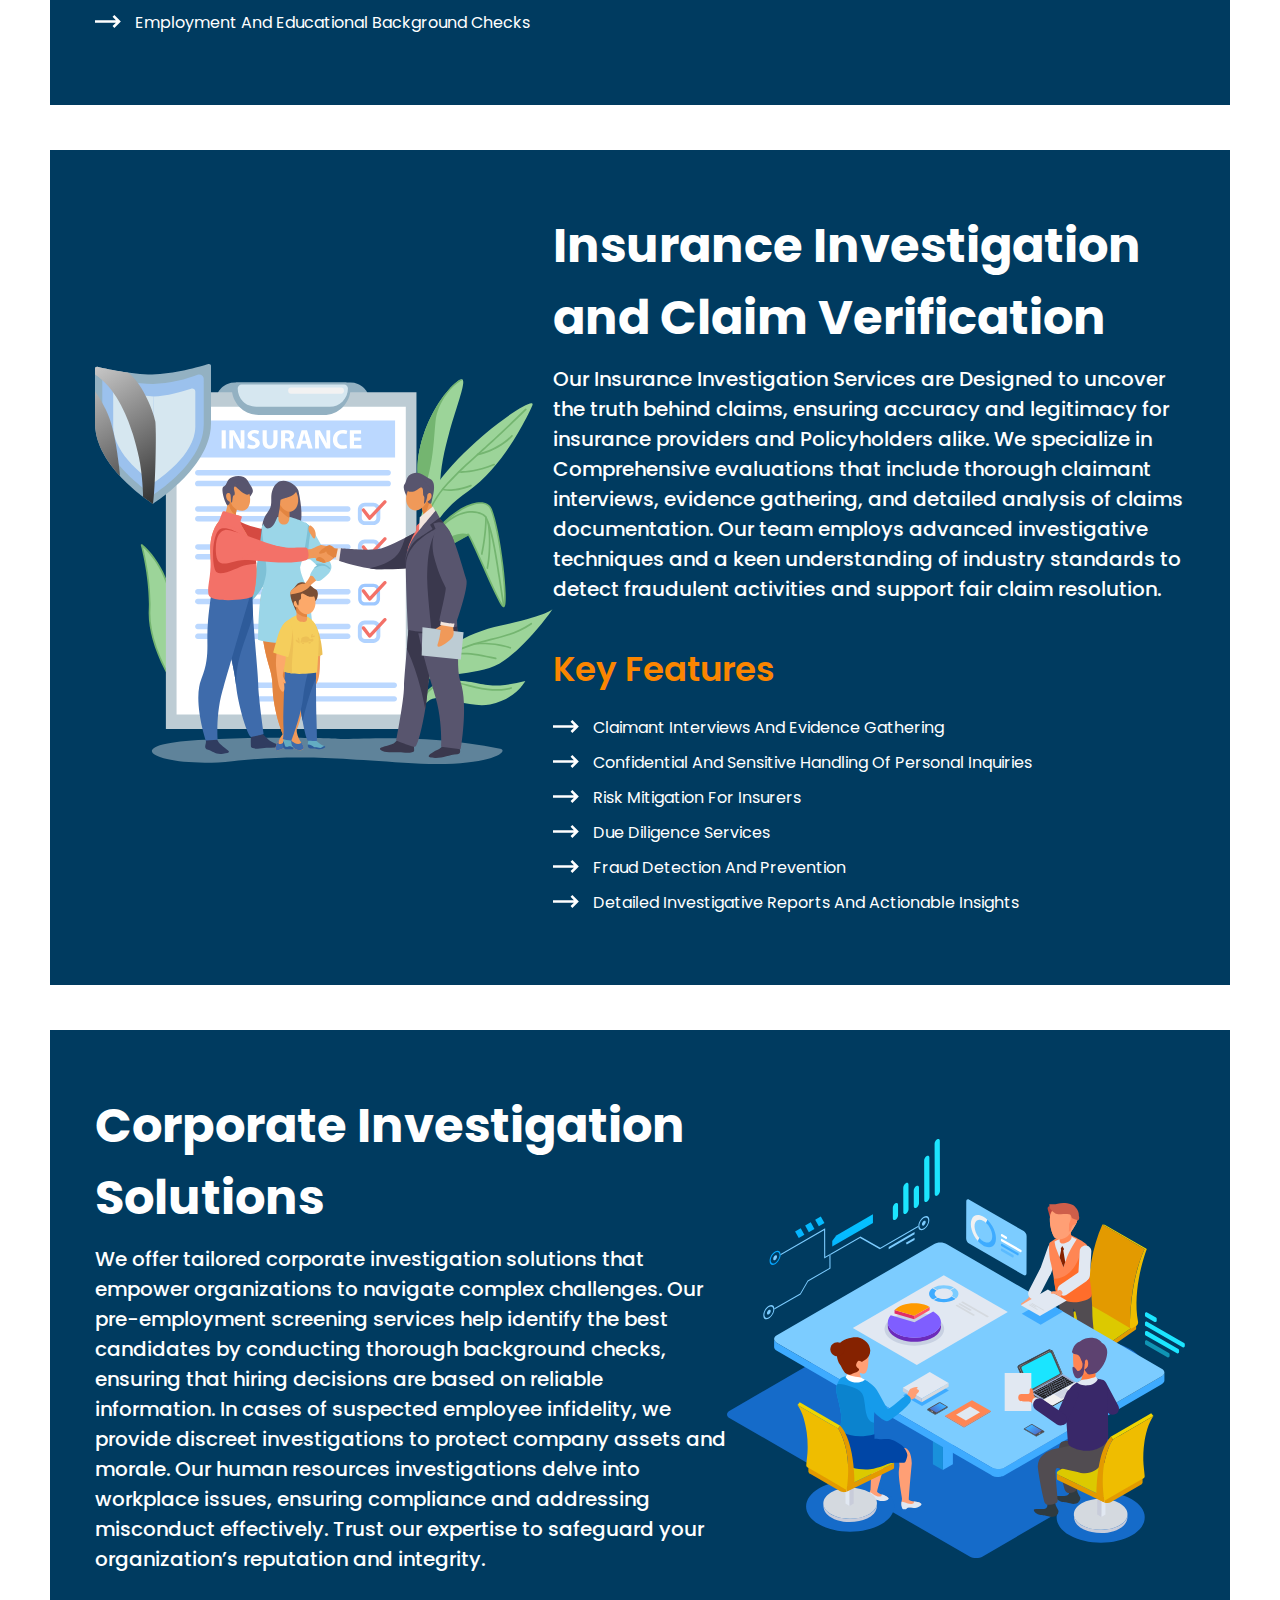
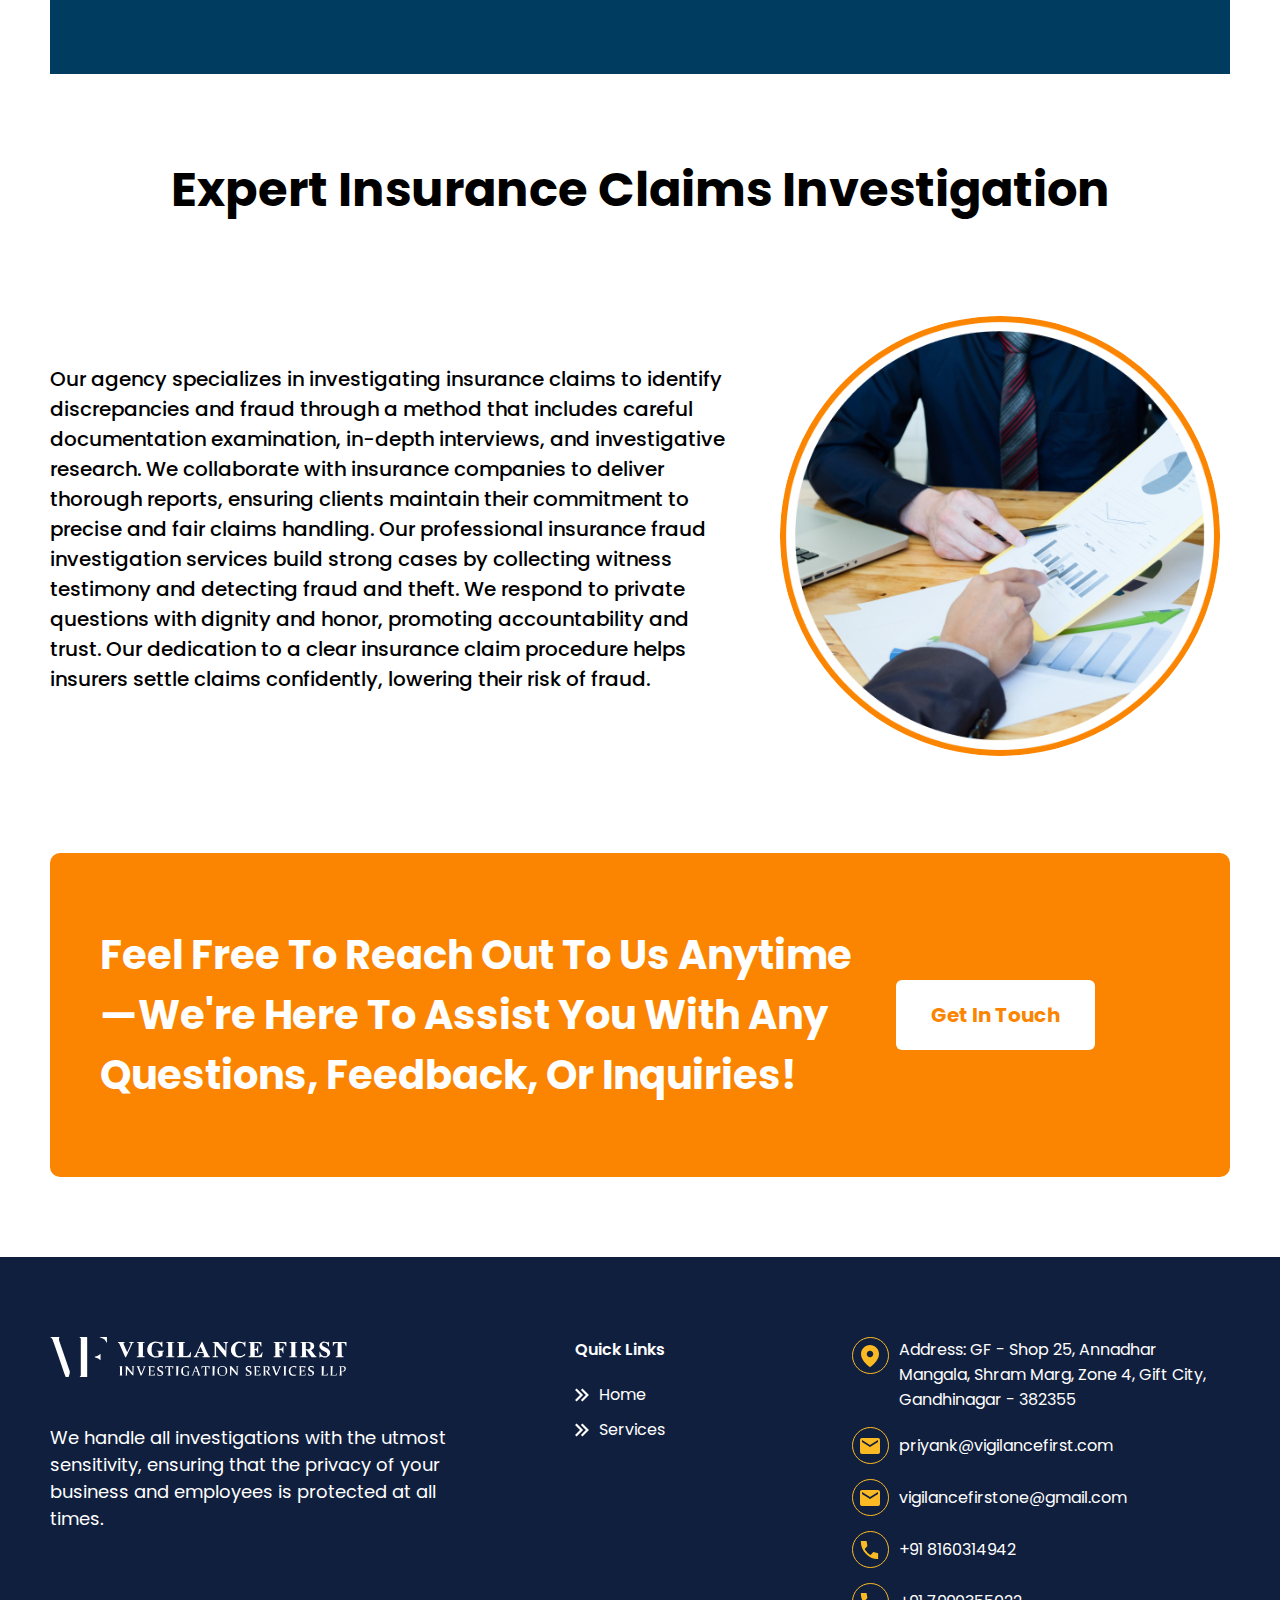
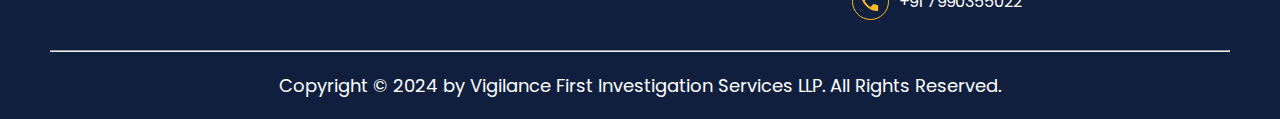
==== commit ac62a1f2: "-" ====
--- a/services.html
+++ b/services.html
@@ -17,14 +17,14 @@
     <header class="main-header">
         <div class="container">
             <div class="inner-header">
-                <a class="logo" href="#"><img src="/images/header-logo.svg" alt=""></a>
+                <a class="logo" href="#"><img src="./images/header-logo.svg" alt="header-logo"></a>
                 <button class="menu-toggle" aria-label="Toggle navigation">
                     <span class="bar"></span>
                     <span class="bar"></span>
                     <span class="bar"></span>
                 </button>
                 <div class="navmenu">
-                    
+
                     <ul class="navbar">
                         <li><a href="./index.html">Home</a></li>
                         <li><a href="./services.html">Services</a></li>
@@ -32,22 +32,19 @@
                     </ul>
                 </div>
             </div>
-        </div> 
+        </div>
     </header>
 
     <section class="hero-banner services">
         <div class="container">
             <div class="main-content">
                 <h1>
-                    Comphrensive investigation for clarity, accutacy, and integrity
+                    Comprehensive investigation for clarity, accuracy, and integrity
                 </h1>
                 <p>
-                    At Vigilance First, we specialize in delivering in-depth investigation
-                    services that empower individuals, business, and insurance providers
-                    to make well-informed decision. whether you need through background
-                    checks, insurance claim verification, or corporate investigation
-                    solution, our team is dedicated to upholding integrity,
-                    transparency, and professionalism in every case.
+                    Vigilance First offers comprehensive investigation services, empowering individuals, businesses, and
+                    insurance providers to make informed decisions through background checks, insurance claim
+                    verification, and corporate investigations, ensuring integrity, transparency, and professionalism.
                 </p>
             </div>
         </div>
@@ -115,7 +112,7 @@
                     </ul>
                 </div>
                 <div class="right-content">
-                    <img src="./images/services-zig-zag-1.svg" alt="">
+                    <img src="./images/services-zig-zag-1.svg" alt="services-zig-zag-1">
                 </div>
             </div>
 
@@ -246,7 +243,7 @@
                     </ul> -->
                 </div>
                 <div class="right-content">
-                    <img src="./images/services-zig-zag-3.svg" alt="">
+                    <img src="./images/services-zig-zag-3.svg" alt="services-zig-zag-3">
                 </div>
             </div>
         </div>
@@ -257,24 +254,19 @@
             <h2 class="center">Expert Insurance Claims Investigation</h2>
             <div class="main-content">
                 <div class="left-content">
-                    <p>At our agency, we specialize in insurance investigations that uncover the truth behind every
-                        claim. Our approach combines meticulous documentation review with in-depth interviews and
-                        investigative research, allowing us to identify inconsistencies and potential fraud. We work
-                        closely with insurance companies to provide comprehensive reports that support claim assessments
-                        and enhance risk management strategies. Our commitment to excellence ensures that our clients
-                        can confidently uphold their commitment to fair and accurate claims handling.
-                    </p>
-                    <p>We offer expert insurance fraud investigation services that focus on identifying and addressing
-                        fraudulent claims effectively. Our approach combines fraud and theft detection with meticulous
-                        gathering of witness statements to build a robust case. We handle personal inquiries
-                        sensitively, ensuring that all interactions are conducted with integrity and respect. Our
-                        commitment to a transparent insurance claim process fosters trust and accountability, enabling
-                        insurers to resolve claims confidently while minimizing exposure to fraud.
+                    <p>Our agency specializes in investigating insurance claims to identify discrepancies and fraud
+                        through a method that includes careful documentation examination, in-depth interviews, and
+                        investigative research. We collaborate with insurance companies to deliver thorough reports,
+                        ensuring clients maintain their commitment to precise and fair claims handling. Our professional
+                        insurance fraud investigation services build strong cases by collecting witness testimony and
+                        detecting fraud and theft. We respond to private questions with dignity and honor, promoting
+                        accountability and trust. Our dedication to a clear insurance claim procedure helps insurers
+                        settle claims confidently, lowering their risk of fraud.
                     </p>
                 </div>
                 <div class="right-content">
                     <div class="round-img">
-                        <img src="./images/why-choose-services.jpg" alt="">
+                        <img src="./images/why-choose-services.jpg" alt="why-choose-services">
                     </div>
                 </div>
             </div>
@@ -299,7 +291,7 @@
             <div class="main-content">
                 <div class="left-content">
                     <div class="logo">
-                        <img src="./images/footer-logo.svg" alt="" />
+                        <img src="./images/footer-logo.svg" alt="footer-logo" />
                     </div>
                     <p>
                         We handle all investigations with the utmost sensitivity, ensuring
@@ -336,23 +328,23 @@
                 </div>
                 <div class="right-content">
                     <a href="">
-                        <img src="./images/location-icon.svg" alt="" />
+                        <img src="./images/location-icon.svg" alt="location-icon" />
                         Address: GF - Shop 25, Annadhar Mangala, Shram Marg, Zone 4, Gift
                         City, <br />Gandhinagar - 382355</a>
                     <a href="mailto:priyank@vigilancefirst.com">
-                        <img src="./images/mail-icon.svg" alt="" />
+                        <img src="./images/mail-icon.svg" alt="mail-icon" />
                         priyank@vigilancefirst.com
                     </a>
                     <a href="mailto:vigilancefirstone@gmail.com">
-                        <img src="./images/mail-icon.svg" alt="" />
+                        <img src="./images/mail-icon.svg" alt="mail-icon" />
                         vigilancefirstone@gmail.com
                     </a>
                     <a href="tel:+918160314942">
-                        <img src="./images/call-icon.svg" alt="" />
+                        <img src="./images/call-icon.svg" alt="call-icon" />
                         +91 8160314942
                     </a>
                     <a href="tel:+917990355022">
-                        <img src="./images/call-icon.svg" alt="" />
+                        <img src="./images/call-icon.svg" alt="call-icon" />
                         +91 7990355022
                     </a>
                 </div>
--- a/css/style.css
+++ b/css/style.css
@@ -185,6 +185,7 @@
     padding: 17px 30px;
     border-radius: 6px;
     border: 2px solid transparent;
+    text-transform: uppercase;
 }
 
 header.main-header .navmenu .navbar .navbar-contact-cta:hover {
@@ -234,6 +235,7 @@
     font-size: 20px;
     line-height: 30px;
     font-weight: 600;
+    text-transform: capitalize;
 }
 
 section.hero-banner .main-content .cta {
@@ -272,6 +274,7 @@
     padding: 40px;
     border-radius: 6px;
     overflow: hidden;
+    z-index: 1;
 }
 
 section.mission-vission-section .wrapper .mission::before {
@@ -283,6 +286,7 @@
     top: -30%;
     border-radius: 50%;
     background: linear-gradient(135.24deg, rgba(3, 73, 117, 0.3) 17.18%, rgba(5, 78, 124, 0.3) 36.84%, rgba(251, 191, 48, 0.3) 69.26%);
+    z-index: -1;
 }
 
 section.mission-vission-section .wrapper .vision {
@@ -307,9 +311,8 @@
 }
 
 section.mission-vission-section .wrapper .mission .title, section.mission-vission-section .wrapper .vision .title {
-    font-size: 40px;
+
     font-weight: 700;
-    line-height: 60px;
     color: #fff;
     margin: 20px 0;
     position: relative;
@@ -378,9 +381,7 @@
 }
 
 section.our-value-section .inner-content .section-heading .heading {
-    font-size: 40px;
-    font-weight: 700;
-    line-height: 60px;
+
     color: #fff;
 }
 
@@ -796,7 +797,6 @@
 .why-choose-us.services .main-content .right-content .round-img {
     border: none;
 }
-.why-choose-us.services .main-content .right-content .round-img img {
-    height: 510px;
-    width: 510px;
+.why-choose-us.services .main-content .left-content {
+    width: 58%;
 }--- a/css/media.css
+++ b/css/media.css
@@ -166,6 +166,7 @@
         width: 300px;
     }
 
+
     .why-choose-us .main-content .right-content .round-img {
         height: 320px;
         width: 320px;
@@ -182,6 +183,9 @@
     .why-choose-us .main-content .left-content {
         width: 60%;
     }
+	.why-choose-us.services .main-content .left-content {
+		width: 65%;
+	}
 
     .why-choose-us .main-content .left-content p {
         font-size: 18px;
@@ -368,7 +372,9 @@
     .why-choose-us .main-content .left-content {
         width: 100%;
     }
-
+	.why-choose-us.services .main-content .left-content {
+        width: 100%;
+    }
     .why-choose-us .main-content .right-content {
         width: 100%;
         text-align: center;
@@ -478,10 +484,6 @@
         padding-bottom: 60px;
     }
 
-    section.mission-vission-section .wrapper .mission .title, section.mission-vission-section .wrapper .vision .title, section.our-value-section .inner-content .section-heading .heading {
-        font-size: 36px;
-        line-height: 54px;
-    }
 
     section.our-value-section .inner-content {
         padding: 30px 0;
@@ -580,9 +582,10 @@
     p {
         font-size: 16px;
     }
+	#cursor { display: none; }
 
     header.main-header {
-        top: 30px;
+        top: 20px;
     }
 
     header.main-header .inner-header {
@@ -609,8 +612,8 @@
     }
 
     header.main-header .navmenu .navbar .navbar-contact-cta {
-        font-size: 16px;
-        padding: 10px 18px;
+        font-size: 14px;
+        padding: 12px 25px;
         line-height: 20px;
     }
 
@@ -634,9 +637,7 @@
     }
 
     section.mission-vission-section .wrapper .mission .title, section.mission-vission-section .wrapper .vision .title, section.our-value-section .inner-content .section-heading .heading {
-        font-size: 28px;
-        line-height: 40px;
-        margin: 0px 0 10px;
+        margin: 0px 0 15px;
     }
 
     section.mission-vission-section .wrapper .vision .icon img, section.mission-vission-section .wrapper .mission .icon img {
@@ -653,7 +654,7 @@
     }
 
     section.our-value-section .inner-content .four-col {
-        padding-top: 10px;
+        padding-top: 0px;
     }
 
     section.our-value-section .inner-content .four-col .column .title p {
@@ -669,9 +670,13 @@
     section.our-value-section .inner-content .four-col .column .title span {
         padding-bottom: 10px;
     }
+	section.our-value-section .inner-content .section-heading .heading-icon img {
+		height: 60px;
+		width: 60px;
+	}
 
     section.Specialization-section .blogs {
-        padding-top: 20px;
+        padding-top: 30px;
     }
 
     section.Specialization-section .blogs .blog {
@@ -684,20 +689,43 @@
         padding-bottom: 60px;
         margin-top: 10px;
     }
+	section.Specialization-section .blogs .blog .blog-cta {
+		font-size: 16px;
+		max-width: 180px;
+		height: 55px;
+	}
+	section.Specialization-section .blogs .blog .blog-cta img {
+		width: 20px;
+	}
 
     section.our-value-section .inner-content {
         padding: 20px 0;
     }
+	.why-choose-us.services .main-content {
+		row-gap: 10px;
+	}
+	.why-choose-us .main-content {
+		row-gap: 30px;
+	}
 
     .founding-history .main-content .column .left-content img {
         width: 100%;
         height: 300px;
         object-fit: cover;
     }
+	.founding-history .main-content .column {
+        gap: 10px;
+    }
+	.founding-history .main-content .column .right-content p {
+		margin-bottom: 10px;
+	}
 
     .footer-section .main-content {
         row-gap: 30px;
     }
+	.footer-section .main-content .left-content .logo {
+		padding-bottom: 20px;
+	}
 
     .footer-section .main-content .middle-content {
         width: 100%;
@@ -790,6 +818,10 @@
         right: -20%;
         top: 50%;
     }
+	section.mission-vission-section .wrapper .vision .icon img, section.mission-vission-section .wrapper .mission .icon img {
+        width: 50px;
+        height: 50px;
+    }
 
     .founding-history .main-content .column .left-content img {
         width: 100%;
@@ -799,7 +831,7 @@
 
     section.hero-banner {
         background-position: 70% 100%;
-        padding: 160px 0 40px;
+        padding: 130px 0 40px;
     }
 
     .footer-section .main-content .right-content {
